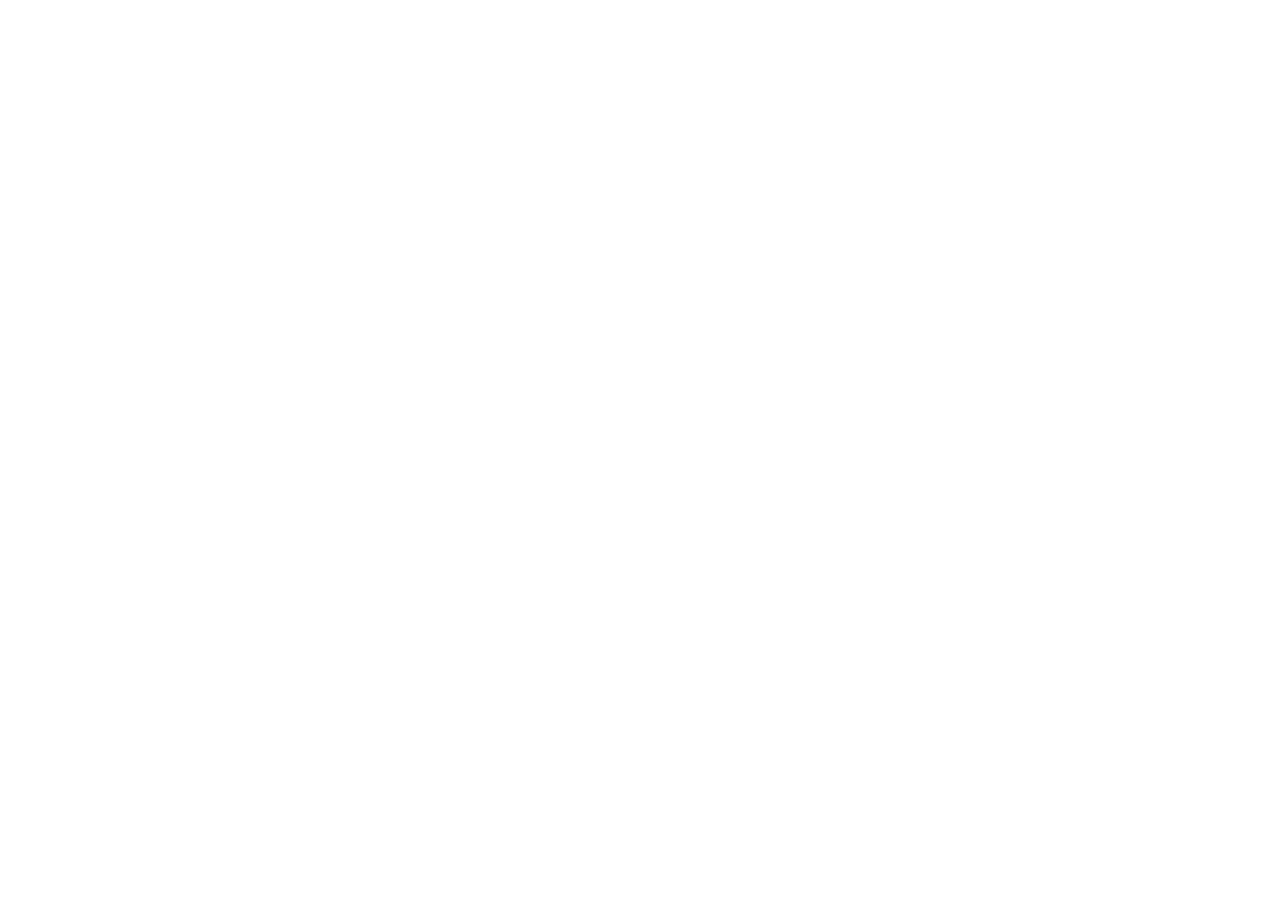
==== 01 - JavaScript Drum Kit/index.html @ 374821ed "init: initial commit" ====
<!DOCTYPE html>
<html lang="en">
<head>
  <meta charset="UTF-8">
  <meta http-equiv="X-UA-Compatible" content="IE=edge">
  <meta name="viewport" content="width=device-width, initial-scale=1.0">
  <title>Drum Kit</title>
</head>
<body>

  <main class="main">
    
  </main>

  <script src="main.js"></script>
</body>
</html>
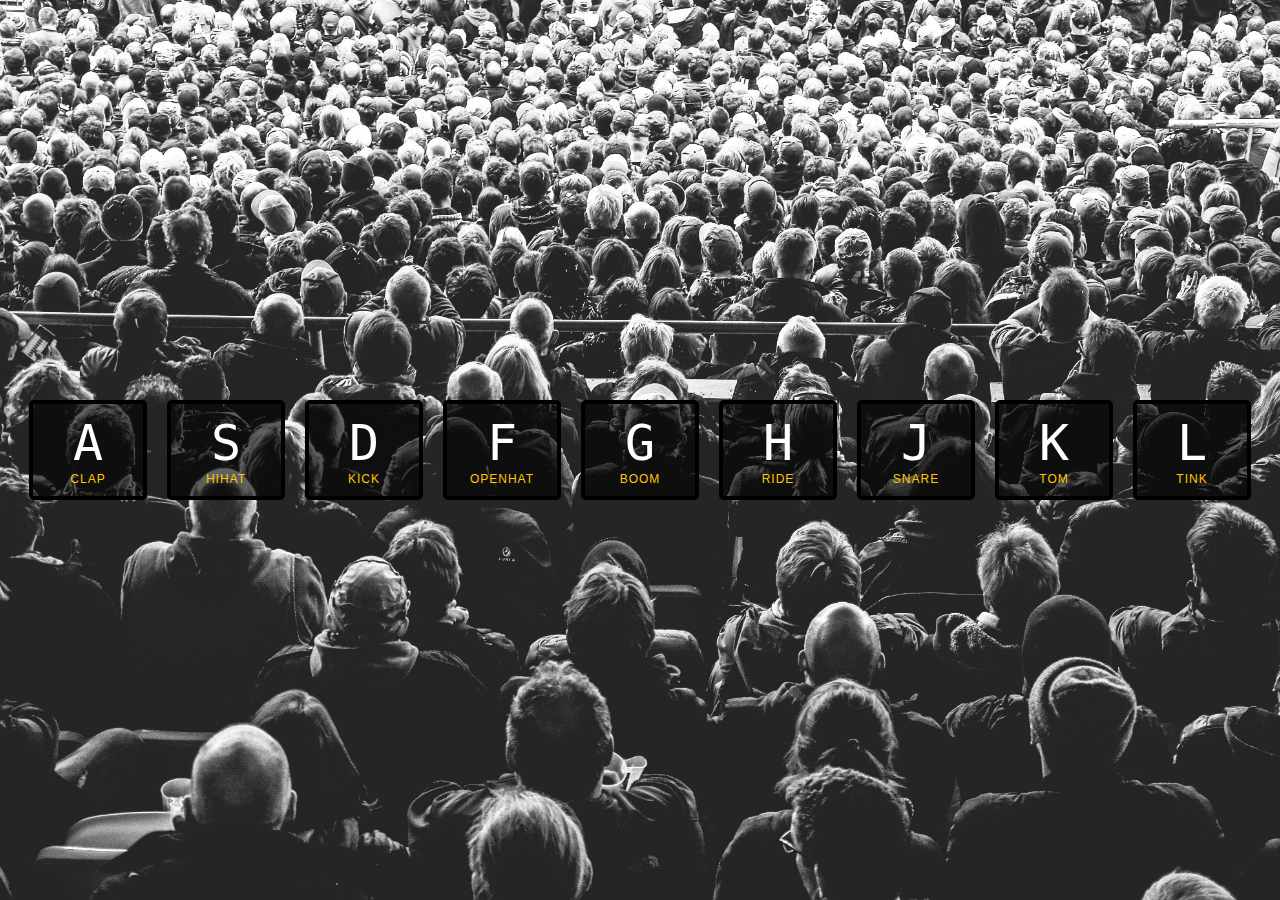
==== commit 3ad8ada3: "feat: finish first day of 30-day challenge" ====
--- a/01 - JavaScript Drum Kit/index.html
+++ b/01 - JavaScript Drum Kit/index.html
@@ -5,12 +5,60 @@
   <meta http-equiv="X-UA-Compatible" content="IE=edge">
   <meta name="viewport" content="width=device-width, initial-scale=1.0">
   <title>Drum Kit</title>
+  <link rel="stylesheet" href="main.css">
 </head>
 <body>
 
   <main class="main">
-    
+    <div data-key="KeyA" class="key">
+      <kbd>A</kbd>
+      <span class="sound">clap</span>
+    </div>
+    <div data-key="KeyS" class="key">
+      <kbd>S</kbd>
+      <span class="sound">hihat</span>
+    </div>
+    <div data-key="KeyD" class="key">
+      <kbd>D</kbd>
+      <span class="sound">kick</span>
+    </div>
+    <div data-key="KeyF" class="key">
+      <kbd>F</kbd>
+      <span class="sound">openhat</span>
+    </div>
+    <div data-key="KeyG" class="key">
+      <kbd>G</kbd>
+      <span class="sound">boom</span>
+    </div>
+    <div data-key="KeyH" class="key">
+      <kbd>H</kbd>
+      <span class="sound">ride</span>
+    </div>
+    <div data-key="KeyJ" class="key">
+      <kbd>J</kbd>
+      <span class="sound">snare</span>
+    </div>
+    <div data-key="KeyK" class="key">
+      <kbd>K</kbd>
+      <span class="sound">tom</span>
+    </div>
+    <div data-key="KeyL" class="key">
+      <kbd>L</kbd>
+      <span class="sound">tink</span>
+    </div>
   </main>
+
+
+  <audio data-key="KeyA" src="sounds/clap.wav"></audio>
+  <audio data-key="KeyS" src="sounds/hihat.wav"></audio>
+  <audio data-key="KeyD" src="sounds/kick.wav"></audio>
+  <audio data-key="KeyF" src="sounds/openhat.wav"></audio>
+  <audio data-key="KeyG" src="sounds/boom.wav"></audio>
+  <audio data-key="KeyH" src="sounds/ride.wav"></audio>
+  <audio data-key="KeyJ" src="sounds/snare.wav"></audio>
+  <audio data-key="KeyK" src="sounds/tom.wav"></audio>
+  <audio data-key="KeyL" src="sounds/tink.wav"></audio>
+
 
   <script src="main.js"></script>
 </body>
--- a/01 - JavaScript Drum Kit/main.css
+++ b/01 - JavaScript Drum Kit/main.css
@@ -0,0 +1,75 @@
+*,
+*::after,
+*::before {
+    margin: 0;
+    padding: 0;
+    box-sizing: inherit;
+}
+
+html {
+    font-size: 62.5%;
+}
+
+body {
+    box-sizing: border-box;
+}
+
+img {
+    max-width: 100%;
+    display: block;
+}
+
+button, input, select, textarea {
+  font-family: inherit;
+  font-size: 100%;
+}
+
+body {
+  background-image: url("background.jpg");
+  background-size: cover;
+  background-position: center;  
+  background-repeat: no-repeat;
+  min-height: 100vh;
+  display: grid;
+  place-items: center;
+
+  font-family: sans-serif;
+}
+
+.main {
+  display: grid;
+  grid-template-columns: repeat(9, 1fr);
+  gap: 2rem;
+}
+
+.key {
+  display: flex;
+  flex-direction: column;
+  align-items: center;
+  padding: 1rem .5rem;
+  width: 11.8rem;
+  text-align: center;
+  border: 4px solid black;
+  border-radius: .5rem;
+  background-color: rgba(0, 0, 0, 0.6);
+  transition: all .07s ease;
+}
+
+kbd {
+  display: block;
+  color: white;
+  font-size: 5rem;
+}
+
+.sound {
+  font-size: 1.2rem;
+  color: rgb(255, 198, 0);
+  text-transform: uppercase;
+  letter-spacing: 1px;
+}
+
+.playing {
+  transform: scale(1.1);
+  border-color: #ffc600;
+  box-shadow: 0 0 1rem #ffc600;
+}